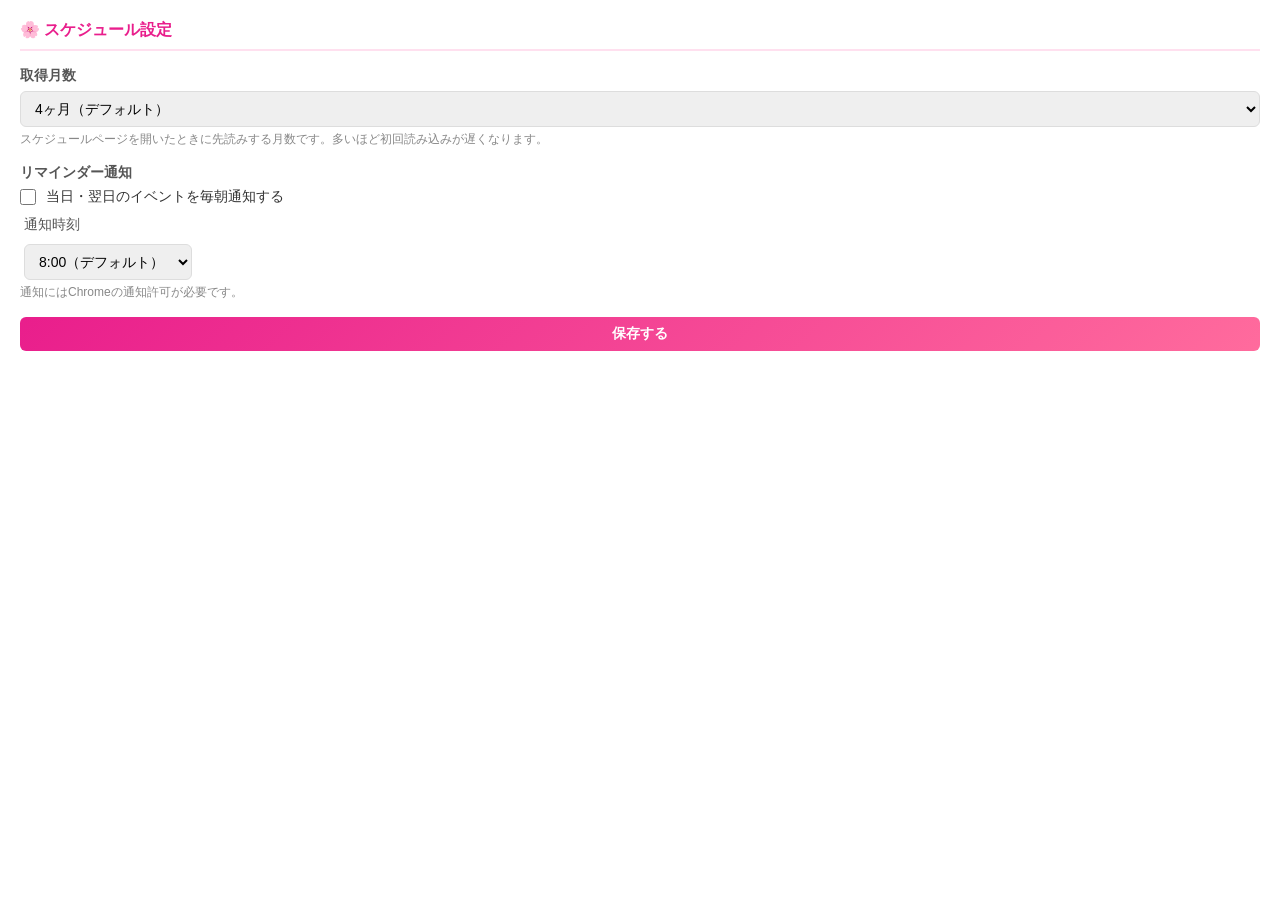
==== options.html @ 8bb32b0b "feat: issue #1-5 を一括実装 - #1 localStorageキャッシュ追加（stale-while-revalidate、TTL 3時間） - #2 ポップアップUI追加（直近2週" ====
<!DOCTYPE html>
<html lang="ja">
<head>
  <meta charset="UTF-8">
  <title>ももクロ スケジュール - 設定</title>
  <style>
    * { box-sizing: border-box; margin: 0; padding: 0; }

    body {
      font-family: -apple-system, BlinkMacSystemFont, 'Hiragino Sans', 'Yu Gothic UI', sans-serif;
      font-size: 14px;
      color: #333;
      padding: 20px;
      min-width: 300px;
    }

    h2 {
      font-size: 16px;
      color: #e91e8c;
      margin-bottom: 16px;
      padding-bottom: 8px;
      border-bottom: 2px solid #ffe0ef;
    }

    .field {
      margin-bottom: 16px;
    }

    label {
      display: block;
      font-weight: bold;
      margin-bottom: 6px;
      color: #555;
    }

    select {
      width: 100%;
      padding: 8px 10px;
      border: 1px solid #ddd;
      border-radius: 6px;
      font-size: 14px;
      appearance: auto;
    }

    select:focus {
      outline: none;
      border-color: #e91e8c;
    }

    .toggle-row {
      display: flex;
      align-items: center;
      gap: 10px;
    }
    input[type="checkbox"] {
      width: 16px; height: 16px;
      accent-color: #e91e8c;
      cursor: pointer;
    }
    .notify-sub {
      margin-top: 10px;
      padding-left: 4px;
    }

    .desc {
      font-size: 12px;
      color: #888;
      margin-top: 4px;
    }

    .save-btn {
      background: linear-gradient(135deg, #e91e8c, #ff6b9d);
      color: #fff;
      border: none;
      padding: 8px 20px;
      border-radius: 6px;
      font-size: 14px;
      font-weight: bold;
      cursor: pointer;
      width: 100%;
    }
    .save-btn:hover { opacity: 0.9; }

    .status {
      margin-top: 10px;
      font-size: 12px;
      text-align: center;
      color: #e91e8c;
      min-height: 18px;
    }
  </style>
</head>
<body>
  <h2>🌸 スケジュール設定</h2>
  <div class="field">
    <label for="months">取得月数</label>
    <select id="months">
      <option value="1">1ヶ月（今月のみ）</option>
      <option value="2">2ヶ月</option>
      <option value="3">3ヶ月</option>
      <option value="4" selected>4ヶ月（デフォルト）</option>
      <option value="5">5ヶ月</option>
      <option value="6">6ヶ月</option>
    </select>
    <p class="desc">スケジュールページを開いたときに先読みする月数です。多いほど初回読み込みが遅くなります。</p>
  </div>
  <div class="field">
    <label>リマインダー通知</label>
    <div class="toggle-row">
      <input type="checkbox" id="notify-enabled">
      <span>当日・翌日のイベントを毎朝通知する</span>
    </div>
    <div class="notify-sub" id="notify-sub">
      <label for="notify-hour" style="font-weight:normal; margin-top:8px;">通知時刻</label>
      <select id="notify-hour" style="width:auto; margin-top:4px;">
        <option value="6">6:00</option>
        <option value="7">7:00</option>
        <option value="8" selected>8:00（デフォルト）</option>
        <option value="9">9:00</option>
        <option value="10">10:00</option>
        <option value="12">12:00</option>
      </select>
    </div>
    <p class="desc">通知にはChromeの通知許可が必要です。</p>
  </div>
  <button class="save-btn" id="save">保存する</button>
  <p class="status" id="status"></p>
  <script src="options.js"></script>
</body>
</html>
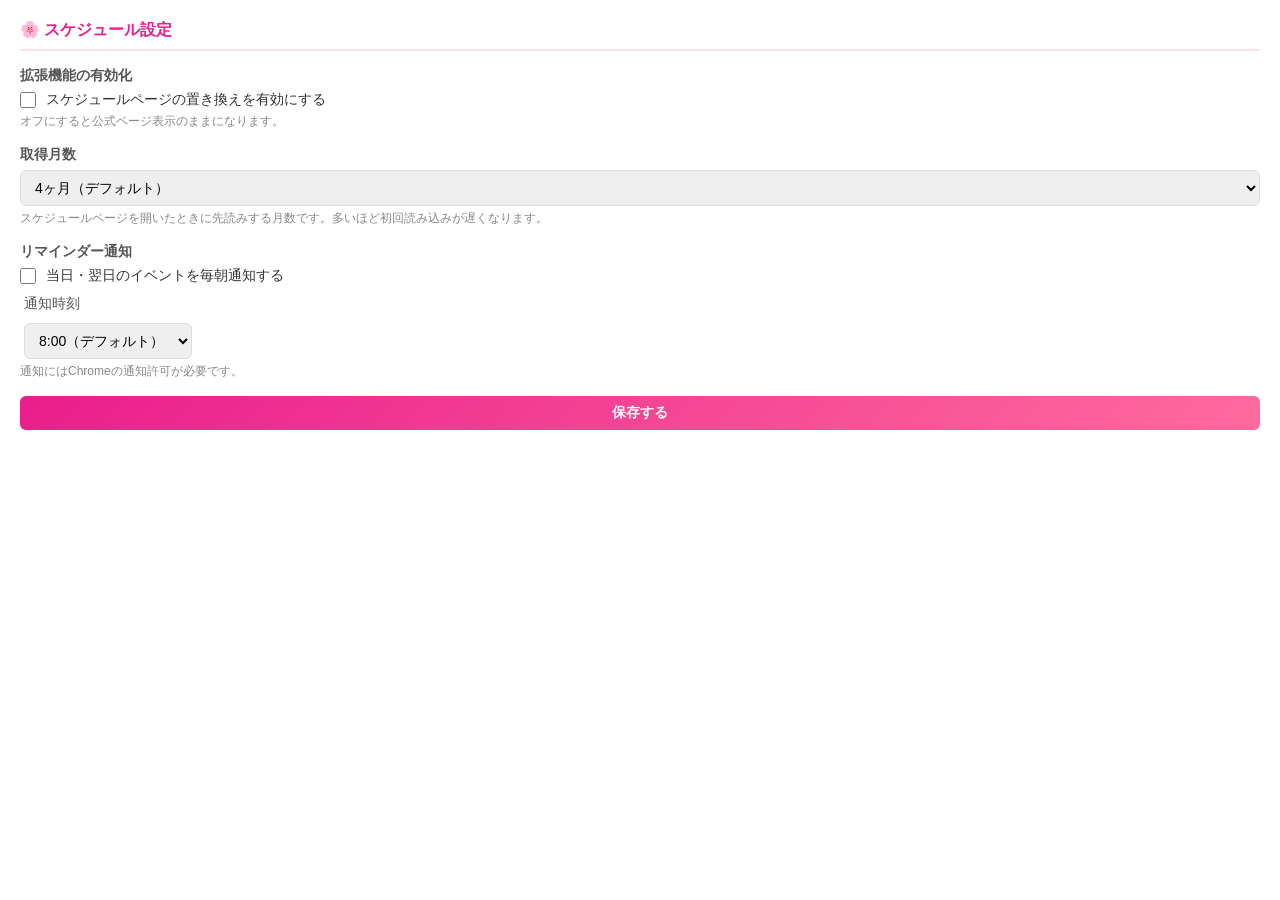
==== commit 94797990: "拡張機能のON/OFFと表示を追加" ====
--- a/options.html
+++ b/options.html
@@ -93,6 +93,14 @@
 <body>
   <h2>🌸 スケジュール設定</h2>
   <div class="field">
+    <label>拡張機能の有効化</label>
+    <div class="toggle-row">
+      <input type="checkbox" id="ext-enabled">
+      <span>スケジュールページの置き換えを有効にする</span>
+    </div>
+    <p class="desc">オフにすると公式ページ表示のままになります。</p>
+  </div>
+  <div class="field">
     <label for="months">取得月数</label>
     <select id="months">
       <option value="1">1ヶ月（今月のみ）</option>
